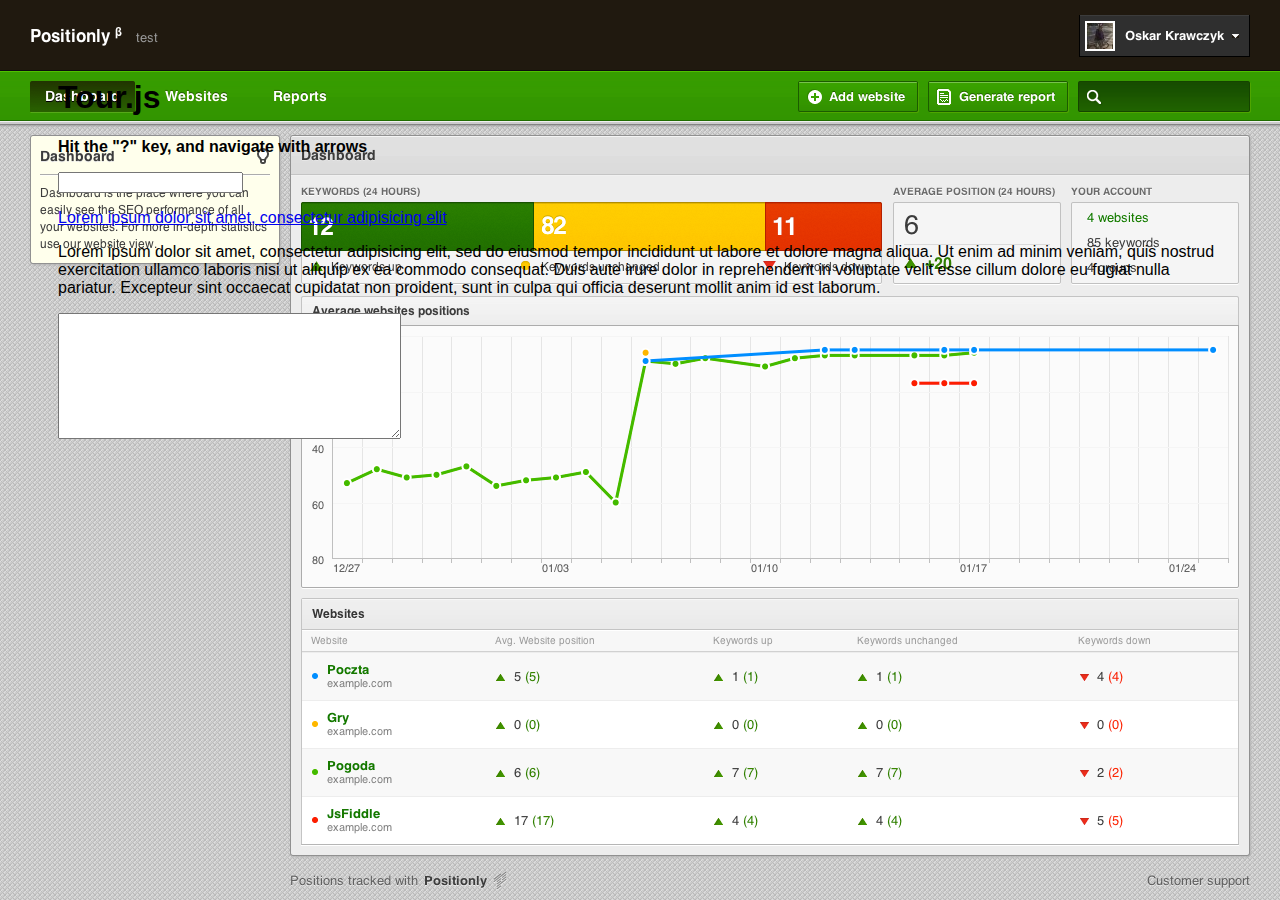
==== index.html @ 353e84e2 "Implement tour as an elements method. Optimization." ====
<!DOCTYPE html>

<html>
  <head>
    
    <meta http-equiv="Content-Type" content="text/html; charset=utf-8"/>
    <script type="text/javascript" charset="utf-8" src="/demo/mootools.js"></script>
    <script type="text/javascript" charset="utf-8" src="/src/tour.js"></script>
    <link rel="stylesheet" href="/demo/tour.css" type="text/css" media="screen" />
    
    <script type="text/javascript" charset="utf-8">
      //<![CDATA[
        document.addEvents({
          domready: function(event){
            document.getElements('*[data-tour-desc]').tour({
              description: 'data-tour-desc'
            });
          }
        });
      //]]>
    </script>

    <title>Tour.js</title>
  </head>
  <body>
    <div id="wrapper">
      <h1>Tour.js</h1>
      <p><strong>Hit the "?" key, and navigate with arrows</strong></p>
      <input type="text" name="some_name" value="" data-tour-desc="Single line input." />
      <p data-tour-desc="You tend to read this or just stare at it.">
        <a href="#" data-tour-desc="You tend to click this.">Lorem ipsum dolor sit amet, consectetur adipisicing elit</a>
      </p>
      
      <p data-tour-desc="You tend to read this or just stare at it.">Lorem ipsum dolor sit amet, consectetur adipisicing elit, sed do eiusmod tempor incididunt ut labore et dolore magna aliqua. Ut enim ad minim veniam, quis nostrud exercitation ullamco laboris nisi ut aliquip ex ea commodo consequat. Duis aute irure dolor in reprehenderit in voluptate velit esse cillum dolore eu fugiat nulla pariatur. Excepteur sint occaecat cupidatat non proident, sunt in culpa qui officia deserunt mollit anim id est laborum.</p>
      
      <textarea rows="8" cols="40" data-tour-desc="Multi-line input. You can post your auto-biography here!"></textarea>
      
    </div> <!-- /wrapper -->
  </body>
</html>
---- demo/tour.css ----
body {
	padding: 50px;
	font-family: Helvetica;
	background: url(bg.png) 50% 0 no-repeat;
}

.tourjs_tip {
	position: absolute;
	top: 0;
	left: 10px;
	
	/* whatever style you want */
	background: #fff;
	color: #565656;
	width: 260px;
	text-align: left;
	font-size: .8em;
	padding: 14px;
	border: solid 5px #3F3F3F;
	border-radius: 3px;
}

.tourjs_slice {
	display: block;
	position: absolute;
	top: 0;
	left: 0;
	background: #3F3F3F;
}

.tourjs_outline {
	z-index: 10;
	position: absolute;
	top: -10px;
	left: 10px;

	/* whatever style you want */
	border: solid 5px #FFCF27;
	margin: -5px 0 0 -5px;
	box-shadow: 0 0 20px #3F3F3F;
	border-radius: 3px;
}
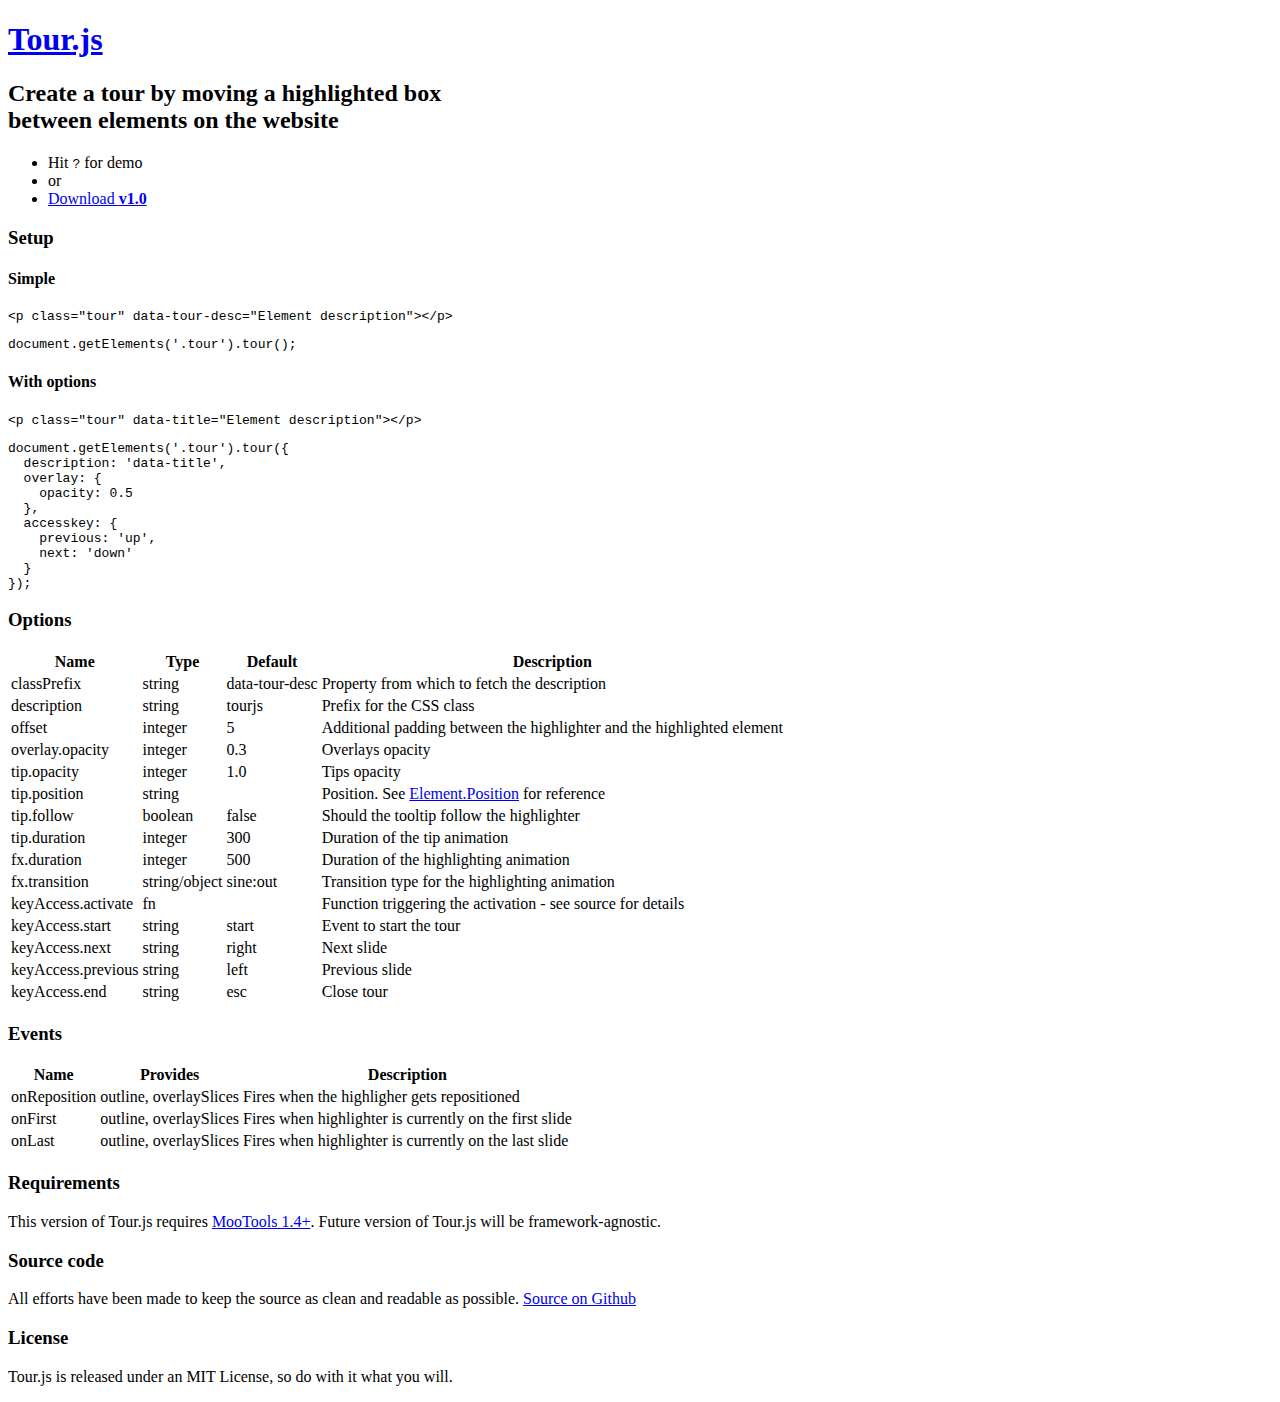
==== commit 3b9514c1: "Updated links" ====
--- a/index.html
+++ b/index.html
@@ -1,40 +1,225 @@
 <!DOCTYPE html>
-
 <html>
   <head>
-    
-    <meta http-equiv="Content-Type" content="text/html; charset=utf-8"/>
-    <script type="text/javascript" charset="utf-8" src="/demo/mootools.js"></script>
-    <script type="text/javascript" charset="utf-8" src="/src/tour.js"></script>
-    <link rel="stylesheet" href="/demo/tour.css" type="text/css" media="screen" />
-    
+    <meta charset="utf-8" />
+    <link rel="stylesheet" href="public/stylesheets/reset.css" type="text/css" media="screen, projection, print" />
+    <link rel="stylesheet" href="public/stylesheets/screen.css" type="text/css" media="screen, projection" />
+    <style type="text/css" media="screen">
+      .tourjs_tip {
+        position: absolute;
+        top: 0;
+        left: 10px;
+
+        /* whatever style you want */
+        background: #fff;
+        color: #565656;
+        width: 260px;
+        text-align: left;
+        font-size: 1em;
+        padding: 14px;
+        border: solid 5px #3F3F3F;
+        border-radius: 3px;
+      }
+
+      .tourjs_slice {
+        display: block;
+        position: absolute;
+        top: 0;
+        left: 0;
+        background: #3F3F3F;
+      }
+
+      .tourjs_outline {
+        z-index: 10;
+        position: absolute;
+        top: -10px;
+        left: 10px;
+
+        /* whatever style you want */
+        border: solid 5px #FFCF27;
+        margin: -5px 0 0 -5px;
+        box-shadow: 0 0 20px #3F3F3F;
+        border-radius: 3px;
+      }
+    </style>
+    <script type="text/javascript" src="https://raw.github.com/oskarkrawczyk/tour.js/master/demo/mootools.js"></script>
+    <script type="text/javascript" src="https://raw.github.com/oskarkrawczyk/tour.js/master/src/tour.js"></script>
     <script type="text/javascript" charset="utf-8">
       //<![CDATA[
         document.addEvents({
           domready: function(event){
-            document.getElements('*[data-tour-desc]').tour({
-              description: 'data-tour-desc'
-            });
+            console.log(document.getElements('*[data-tour-desc]'));
+            document.getElements('*[data-tour-desc]').tour();
           }
         });
       //]]>
     </script>
-
     <title>Tour.js</title>
   </head>
   <body>
-    <div id="wrapper">
-      <h1>Tour.js</h1>
-      <p><strong>Hit the "?" key, and navigate with arrows</strong></p>
-      <input type="text" name="some_name" value="" data-tour-desc="Single line input." />
-      <p data-tour-desc="You tend to read this or just stare at it.">
-        <a href="#" data-tour-desc="You tend to click this.">Lorem ipsum dolor sit amet, consectetur adipisicing elit</a>
-      </p>
-      
-      <p data-tour-desc="You tend to read this or just stare at it.">Lorem ipsum dolor sit amet, consectetur adipisicing elit, sed do eiusmod tempor incididunt ut labore et dolore magna aliqua. Ut enim ad minim veniam, quis nostrud exercitation ullamco laboris nisi ut aliquip ex ea commodo consequat. Duis aute irure dolor in reprehenderit in voluptate velit esse cillum dolore eu fugiat nulla pariatur. Excepteur sint occaecat cupidatat non proident, sunt in culpa qui officia deserunt mollit anim id est laborum.</p>
-      
-      <textarea rows="8" cols="40" data-tour-desc="Multi-line input. You can post your auto-biography here!"></textarea>
-      
-    </div> <!-- /wrapper -->
+    <div id="body-wrapper">
+      <div id="header">
+        <h1><a data-tour-desc="Isn't the type great? It's called Otama.ep." title="" href="#">Tour.js</a></h1>
+        <h2 data-tour-desc="Some explanation of what Tour.js does">Create a tour by moving a highlighted box<br />between elements on the website</h2>
+      </div> <!-- /header -->
+      <ul id="actions" data-tour-desc="Demo or download">
+        <li class="example"><span class="a">Hit <kbd>?</kbd> for demo</span></li>
+        <li class="or"><span>or</span></li>
+        <li class="download"><a data-tour-desc="Download as a ZIP file" title="" href="http://github.com/oskarkrawczyk/tour.js/zipball/master">Download <strong>v1.0</strong></a></li>
+      </ul> <!-- /actions -->
+      
+      <h3>Setup</h3>
+      <h4>Simple</h4>
+      <pre>&lt;p class="tour" data-tour-desc="Element description">&lt;/p></pre>
+      <pre data-tour-desc="Very basic setup">document.getElements('.tour').tour();</pre>
+      
+      <h4>With options</h4>
+      <pre>&lt;p class="tour" data-title="Element description">&lt;/p></pre>
+<pre data-tour-desc="Setting up Tour.js with additional options">
+document.getElements('.tour').tour({
+  description: 'data-title',
+  overlay: {
+    opacity: 0.5
+  },
+  accesskey: {
+    previous: 'up',
+    next: 'down'
+  }
+});
+</pre>
+      
+      <h3>Options</h3>
+      <table>
+        <tr>
+          <th class="name">Name</th>
+          <th class="type">Type</th>
+          <th class="default">Default</th>
+          <th class="desc">Description</th>
+        </tr>
+        <tr>
+          <td>classPrefix</td>
+          <td>string</td>
+          <td>data-tour-desc</td>
+          <td class="desc">Property from which to fetch the description</td>
+        </tr>
+        <tr>
+          <td>description</td>
+          <td>string</td>
+          <td>tourjs</td>
+          <td class="desc">Prefix for the CSS class</td>
+        </tr>
+        <tr>
+          <td>offset</td>
+          <td>integer</td>
+          <td>5</td>
+          <td class="desc">Additional padding between the highlighter and the highlighted element</td>
+        </tr>
+        <tr>
+          <td>overlay.opacity</td>
+          <td>integer</td>
+          <td>0.3</td>
+          <td class="desc">Overlays opacity</td>
+        </tr>
+        <tr>
+          <td>tip.opacity</td>
+          <td>integer</td>
+          <td>1.0</td>
+          <td class="desc">Tips opacity</td>
+        </tr>
+        <tr>
+          <td>tip.position</td>
+          <td>string</td>
+          <td></td>
+          <td class="desc">Position. See <a href="http://mootools.net/docs/more/Element/Element.Position#Element:position">Element.Position</a> for reference</td>
+        </tr>
+        <tr>
+          <td>tip.follow</td>
+          <td>boolean</td>
+          <td>false</td>
+          <td class="desc">Should the tooltip follow the highlighter</td>
+        </tr>
+        <tr>
+          <td>tip.duration</td>
+          <td>integer</td>
+          <td>300</td>
+          <td class="desc">Duration of the tip animation</td>
+        </tr>
+        <tr>
+          <td>fx.duration</td>
+          <td>integer</td>
+          <td>500</td>
+          <td class="desc">Duration of the highlighting animation</td>
+        </tr>
+        <tr>
+          <td>fx.transition</td>
+          <td>string/object</td>
+          <td>sine:out</td>
+          <td class="desc">Transition type for the highlighting animation</td>
+        </tr>
+        <tr>
+          <td>keyAccess.activate</td>
+          <td>fn</td>
+          <td></td>
+          <td class="desc">Function triggering the activation - see source for details</td>
+        </tr>
+        <tr>
+          <td>keyAccess.start</td>
+          <td>string</td>
+          <td>start</td>
+          <td class="desc">Event to start the tour</td>
+        </tr>
+        <tr>
+          <td>keyAccess.next</td>
+          <td>string</td>
+          <td>right</td>
+          <td class="desc">Next slide</td>
+        </tr>
+        <tr>
+          <td>keyAccess.previous</td>
+          <td>string</td>
+          <td>left</td>
+          <td class="desc">Previous slide</td>
+        </tr>
+        <tr>
+          <td>keyAccess.end</td>
+          <td>string</td>
+          <td>esc</td>
+          <td class="desc">Close tour</td>
+        </tr>
+      </table>
+      
+      <h3>Events</h3>
+      <table>
+        <tr>
+          <th class="name">Name</th>
+          <th class="type">Provides</th>
+          <th class="desc">Description</th>
+        </tr>
+        <tr>
+          <td>onReposition</td>
+          <td>outline, overlaySlices</td>
+          <td>Fires when the highligher gets repositioned</td>
+        </tr>
+        <tr>
+          <td>onFirst</td>
+          <td>outline, overlaySlices</td>
+          <td>Fires when highlighter is currently on the first slide</td>
+        </tr>
+        <tr>
+          <td>onLast</td>
+          <td>outline, overlaySlices</td>
+          <td>Fires when highlighter is currently on the last slide</td>
+        </tr>
+      </table>
+      
+      <h3>Requirements</h3>
+      <p>This version of Tour.js requires <a title="" href="http://mootools.net">MooTools 1.4+</a>. Future version of Tour.js will be framework-agnostic.</p>
+      
+      <h3>Source code</h3>
+      <p>All efforts have been made to keep the source as clean and readable as possible. <a title="" href="https://github.com/oskarkrawczyk/tour.js">Source on Github</a></p>
+      
+      <h3>License</h3>
+      <p>Tour.js is released under an MIT License, so do with it what you will.</p>
+    </div> <!-- /body-wrapper -->
   </body>
-</html>+</html>
